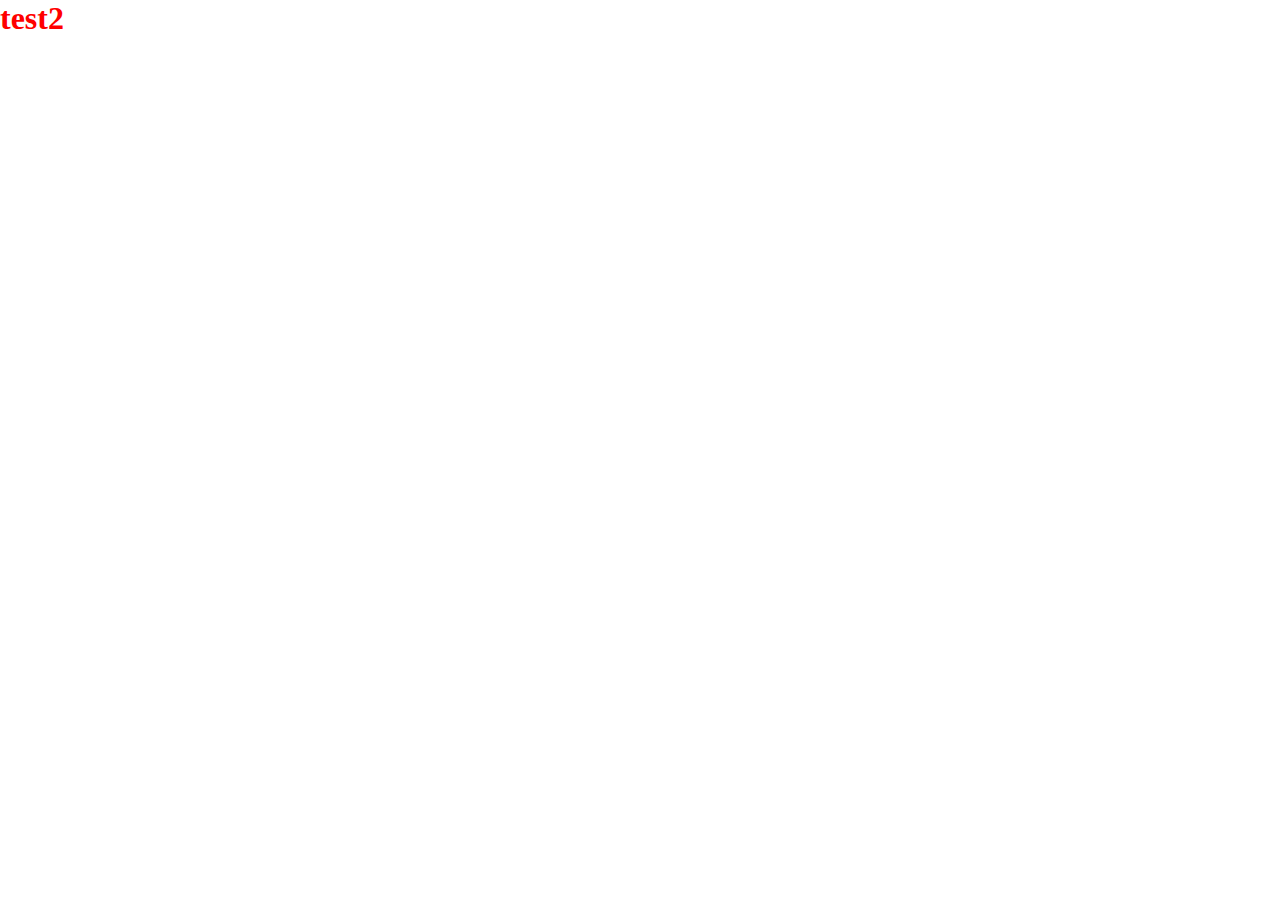
==== index.html @ fc0f8664 "New files created" ====
<html lang="en">

<head>
    <meta charset="UTF-8">
    <meta name="viewport" content="width=device-width, initial-scale=1.0">
    <meta http-equiv="X-UA-Compatible" content="ie=edge">
    <title>Document</title>
    <link rel="stylesheet" href="style.css">
</head>

<body>
    <h1>test2</h1>
    <script src="script.js"></script>
</body>

</html>
---- style.css ----
* {
    margin: 0;
    padding: 0;
    box-sizing: border-box;
}

h1 {
    color: red;
}
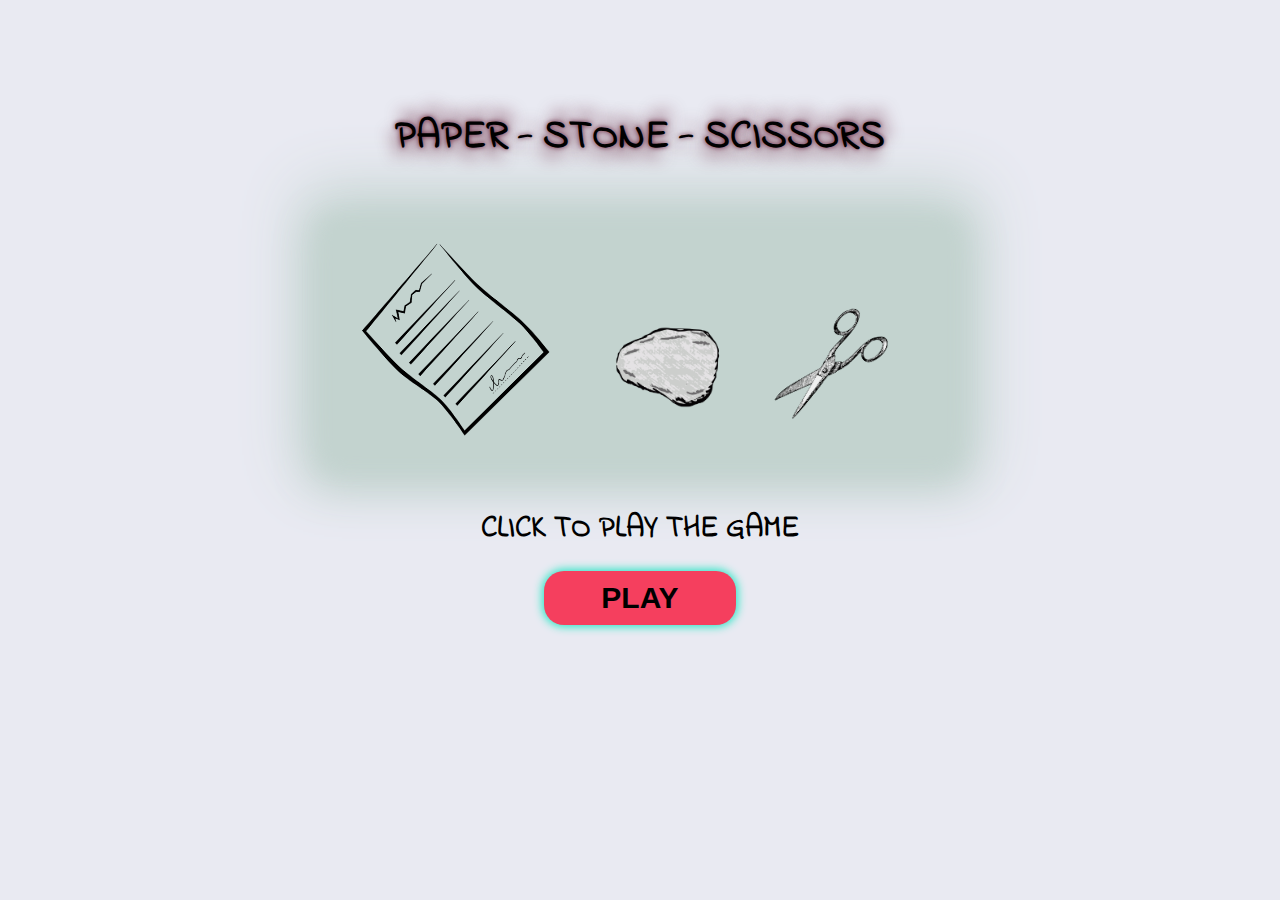
==== commit 0aea2653: "Style sheet modified. Functionality of game logic improved." ====
--- a/index.html
+++ b/index.html
@@ -5,12 +5,24 @@
     <meta name="viewport" content="width=device-width, initial-scale=1.0">
     <meta http-equiv="X-UA-Compatible" content="ie=edge">
     <title>Document</title>
+    <link href="https://fonts.googleapis.com/css?family=Indie+Flower&display=swap" rel="stylesheet">
+    <link href="https://fonts.googleapis.com/css?family=Amatic+SC&display=swap" rel="stylesheet">
     <link rel="stylesheet" href="style.css">
 </head>
 
 <body>
-    <h1>test2</h1>
-    <script src="script.js"></script>
+    <div class="wrapper">
+        <h1>paper - stone - scissors</h1>
+        <div class="images">
+            <img src="images/paper.png" alt="paper">
+            <img src="images/stone.png" alt="stone">
+            <img src="images/scissors.png" alt="scissors">
+        </div>
+        <h3>Click to play the game</h3>
+        <button class="play">Play</button>
+        <script src="script.js"></script>
+    </div>
+    </div>
 </body>
 
 </html>--- a/style.css
+++ b/style.css
@@ -1,9 +1,227 @@
+/* font-family: 'Indie Flower', cursive; */
+/* font-family: 'Amatic SC', cursive; */
+
 * {
-    margin: 0;
-    padding: 0;
-    box-sizing: border-box;
+  margin: 0;
+  padding: 0;
+  box-sizing: border-box;
+}
+
+body {
+  background: #E9EAF2;
+  font-family: "Indie Flower", cursive;
+}
+
+.wrapper {
+  padding: 5vh 10vw;
+  text-align: center;
+  margin: 0 auto;
 }
 
 h1 {
-    color: red;
+  margin: 7vh 0 7vh 0;
+  text-transform: uppercase;
+  font-size: 40px;
+  text-align: center;
+  text-shadow: 0 0 5px rgba(100, 30, 56), -5px 10px 15px rgba(100, 30, 56, .7), 5px -10px 15px rgba(100, 30, 56, .7);
+}
+
+h3 {
+  text-transform: uppercase;
+  font-size: 30px;
+  padding: 5% 0 2%;
+}
+
+.images {
+  width: 60%;
+  background-color: #C3D3CF;
+  box-shadow: 0 0 20px 10px #C3D3CF, 0 10px 40px 20px #C3D3CF, 0 -10px 60px 30px #C3D3CF;
+  margin: 0 auto;
+}
+
+div.images img {
+  width: 30%;
+  padding: 5%;
+  transition: width .3s;
+}
+
+div.images img:nth-child(1) {
+  transform: rotate(-45deg);
+}
+
+div.images img:nth-child(2) {
+  transform: translate(15%, 0);
+}
+
+div.images img:nth-child(3) {
+  transform: translate(0, -15%) rotate(-45deg);
+}
+
+img[data-selection="notPickedOut"] {
+  display: none;
+}
+
+img[data-selection="beginPostion"] {
+  display: block;
+}
+
+div.img-section img:hover {
+  /* border: solid 1px black; */
+  /* border-radius: 50%; */
+  background: rgba(191, 191, 191, 0.4);
+  box-shadow: 0 0 55px 5px black;
+  width: 50%;
+  overflow: hidden;
+}
+
+img[data-selection="pickedOut"] {
+  /* text-align: left; */
+  box-shadow: "0px 0px 30px grey";
+  position: absolute;
+  animation: displayImage 1s linear;
+  animation-fill-mode: forwards;
+  left: 10px;
+  top: 10%;
+}
+
+
+
+div.img-section img:active {
+  /* border: solid 1px black; */
+  /* border-radius: 50%; */
+  box-shadow: 0 0 55px 5px black;
+}
+
+@keyframes displayImage {
+  0% {
+    opacity: 0;
+  }
+
+  100% {
+    opacity: 1;
+  }
+}
+
+
+@keyframes shake {
+  0% {
+    transform: translateX(0) rotateX(0);
+  }
+
+  90% {
+    transform: translateX(0) rotateX(0);
+  }
+
+  91% {
+    transform: translateX(10px) rotateX(10deg);
+  }
+
+  92% {
+    transform: translateX(-10px) rotateX(-10deg);
+  }
+
+  93% {
+    transform: translateX(10px) rotateX(10deg)
+  }
+
+  94% {
+    transform: translateX(-10px) rotateX(-10deg)
+  }
+
+  95% {
+    transform: translateX(10px) rotateX(10deg)
+  }
+
+  96% {
+    transform: translateX(-10px) rotateX(-10deg)
+  }
+
+  97% {
+    transform: translateX(10px) rotateX(10deg)
+  }
+
+  98% {
+    transform: translateX(-10px) rotateX(-10deg)
+  }
+
+  99% {
+    transform: translateX(10px) rotateX(10deg)
+  }
+
+  100% {
+    transform: translateX(0px) rotateX(0)
+  }
+}
+
+div.img-section {
+  position: relative;
+  min-width: 100%;
+  min-height: 30%;
+  height: 30%;
+  background-color: lightskyblue;
+}
+
+[data-status="show"] {
+  position: absolute;
+  display: block;
+  right: 10px;
+  top: 10%;
+  animation: displayImage 1s linear;
+  width: 25%;
+}
+
+[data-status="notShow"] {
+  display: none;
+}
+
+button.play {
+  width: 15vw;
+  padding: 10px 20px;
+  font-family: "Chilanka", cursive, sans-serif;
+  font-weight: 700;
+  text-transform: uppercase;
+  font-size: 30px;
+  box-shadow: 0 0 8px 2px #2ee6c7;
+  border: none;
+  border-radius: 20px;
+  min-width: 150px;
+  position: relative;
+  bottom: 5%;
+  transition: .3s;
+  animation: shake 4s ease infinite;
+  overflow: hidden;
+  background-color: rgb(245, 63, 94);
+}
+
+button.play::after {
+  content: "";
+  display: block;
+  clear: both;
+  position: absolute;
+  bottom: 0;
+  left: 100%;
+  transition: left .5s, color .3s;
+  background: #2ee6c7;
+  width: 180px;
+  height: 100px;
+  z-index: -1;
+}
+
+button.play:hover {
+  box-shadow: 0 0 20px 5px grey;
+  left: 0;
+  color: white;
+}
+
+button.play:hover::after {
+  left: -20px;
+  color: #2ee6c7;
+  height: 100%;
+}
+
+button.play:active {
+  color: white;
+  background-color: #2ee6c7;
+  border-radius: 30px;
+  box-shadow: 0 0 20px 5px black;
 }